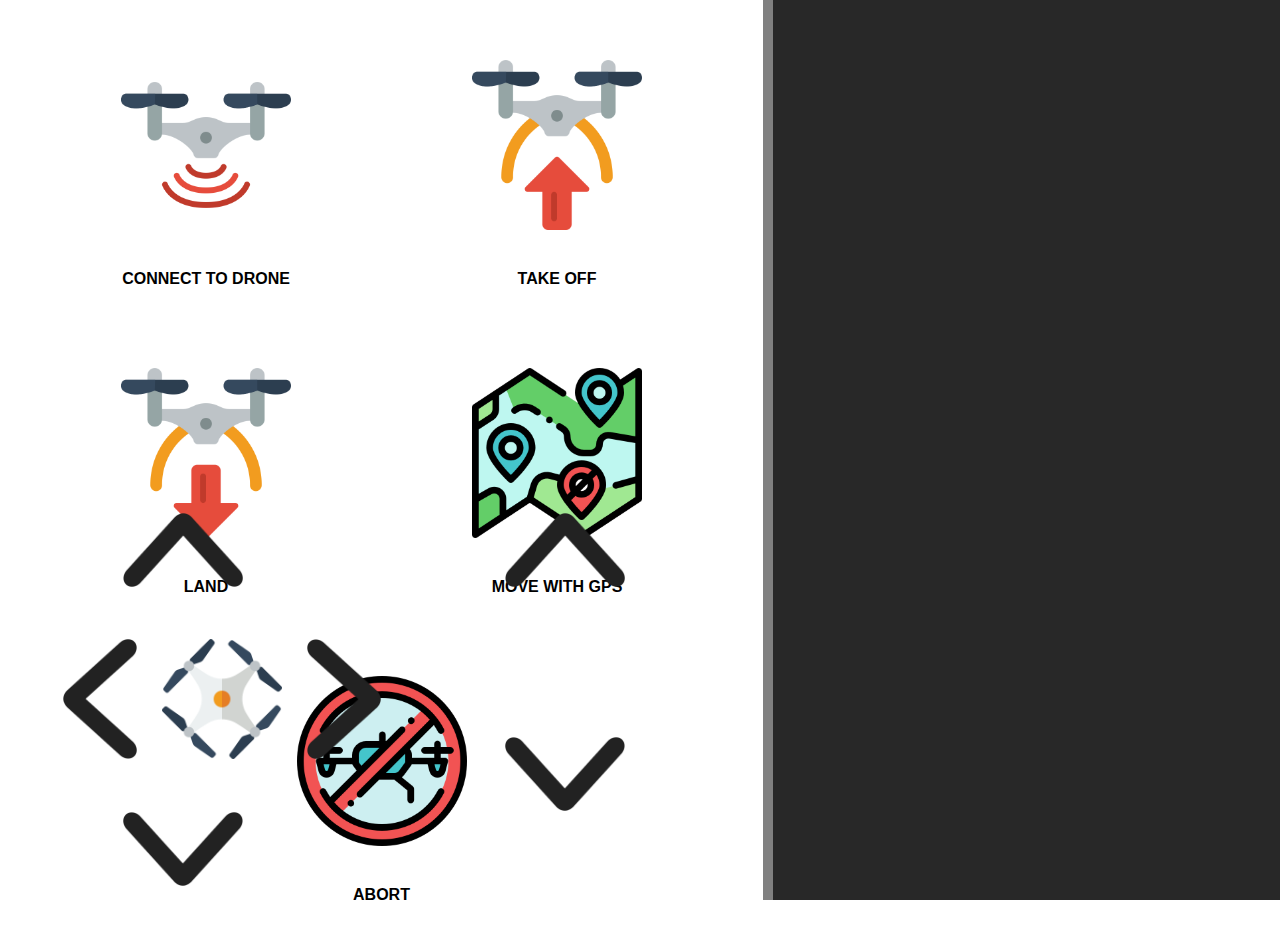
==== static/index.html @ 2b540db1 "Making GUI and REST" ====
<!DOCTYPE html>
<html>
  <head>
    <meta charset="UTF-8">
    <title>Drone Controller</title>
    <script src="jquery-3.4.1.min.js"></script>
    <link rel="stylesheet" type="text/css" href="style.css">  
  </head>
  <body>
    <div id="mainContainerDiv">
      <div id="topLeftDiv" class="gridBox">
        <div class="img-with-text">
          <img id="connectToDroneImg" src="./images/pack1/connect.png">
          Connect to drone
        </div>
  
        <div class="img-with-text">
          <img id="takeOffImg" src="./images/pack1/takeOff.png">
          Take off
        </div>
  
        <div class="img-with-text">
          <img id="landImg" src="./images/pack1/land.png">
          Land
        </div>

        <div class="img-with-text">
          <img id="gpsImg" src="./images/pack1/gps.png">
          Move with GPS
        </div>

        <div class="img-with-text">
          <img id="abortImg" src="./images/pack1/abort.png">
          Abort
        </div>
        
      </div>
      <div id="bottomLeftDiv" class="gridBox">
        <div id="forwardDiv"> <img id="forwardImg" src="./images/pack1/arrow_up.png"> </div>
        <div id="leftDiv"> <img id="leftImg" src="./images/pack1/arrow_left.png"> </div>
        <div id="droneDiv"> <img id="droneImg" src="./images/pack1/drone.png"> </div>
        <div id="rightDiv"> <img id="rightImg" src="./images/pack1/arrow_right.png"> </div>
        <div id="backDiv"> <img id="backImg" src="./images/pack1/arrow_down.png"> </div>
        <div id="upDiv"> <img id="upImg" src="./images/pack1/arrow_up.png"> </div>
        <div id="downDiv"> <img id="downImg" src="./images/pack1/arrow_down.png"> </div>
      </div>

      <div id="rightDivBox" class="gridBox">
        <div id="messageBox"></div>
      </div>
      
    </div>

  </body>
  <script src="script.js"></script>
</html>
---- static/style.css ----
html, body {
    height: 100%;
    margin: 0;
}

img {
    height: 170px;
    display: block;
    margin: 0 auto;
    padding: 40px;
}

img:active {
    transform: scale(0.9);
}

.img-with-text {
    text-align: center;
    width: auto;
    height: auto;
    font-family: Arial, Helvetica, sans-serif;
    text-transform: uppercase;
    font-weight: bold;
    padding: 20px;
}

#mainContainerDiv {
    height: inherit;
/* 
    position: absolute;
    top:0;
    bottom: 0;
    left: 0;
    right: 0; */
        
     /* margin: auto; */

    display: grid;
    grid-template-columns: 60% 40%;
    grid-auto-rows: 50%;
}

.gridBox {
    text-align: center;
}

.infoMessage {
    margin-top: 0;
    margin-bottom: 5px;
}

#topLeftDiv {
    grid-row: 1;
    grid-column: 1;

    display: flex;
    flex-wrap: wrap;
    justify-content: space-evenly;
    border-right: 5px solid grey;

}

#bottomLeftDiv {
    grid-column: 1;
    grid-row: 2;

    border-right: 5px solid grey;

    display: grid;
    grid-template-columns: 16% 16% 16% auto;
    grid-template-rows: 16.6% 16.6% 16.6% 16.6% 16.6% 16.6%;
}

#bottomLeftDiv img {
    height: 120px;
    margin-left: auto;
    margin-right: auto;
}

#forwardDiv {
    grid-column: 1 / 4;
    grid-row: 1 / 3;
}

#leftDiv {
    grid-column: 1 / 2;
    grid-row: 3 / 5;
}

#droneDiv {
    grid-column: 2 / 3;
    grid-row: 3 / 5;
}

#rightDiv {
    grid-column: 3 / 4;
    grid-row: 3 / 5;
}

#backDiv {
    grid-column: 1 / 4;
    grid-row: 5 / 7;
}

#upDiv {
    grid-column: 4 / 5;
    grid-row: 1 / 4;
}

#downDiv {
    grid-column: 4 / 5;
    grid-row: 4 / 7;
}

#rightDivBox {
    background-color:  #282828;
    grid-column: 2;
    grid-row: 1 / 3;
    border-left: 5px solid grey;

    padding: 50px 0px 50px 100px;
    
}

#messageBox {
    background-color: inherit;
    width: 100%;
    height: 100%;
    text-align: start;
    font-size: 1.3em;
    font-family: Arial, Helvetica, sans-serif;
    color: white;

    overflow-y: auto;
}
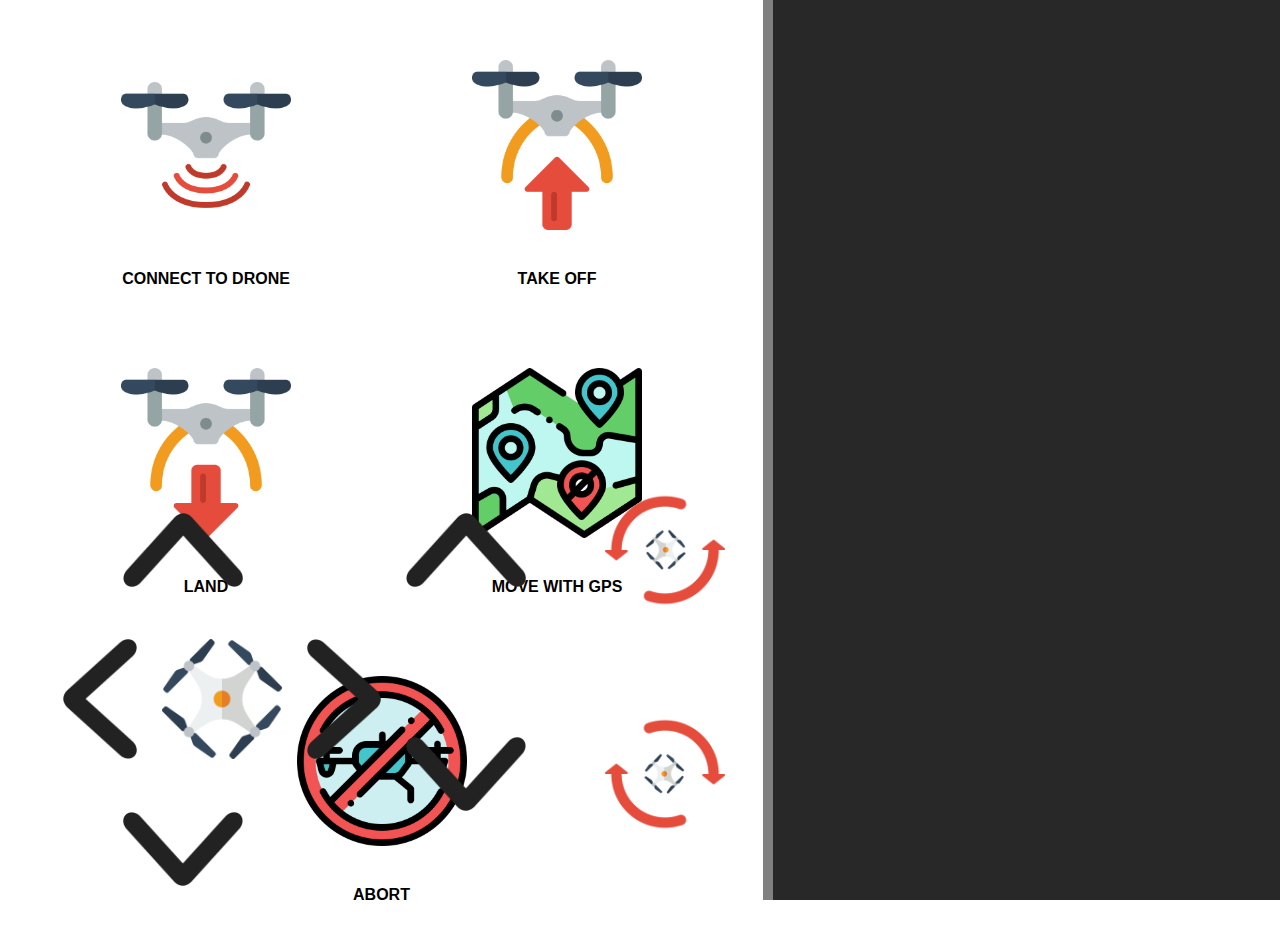
==== commit 93f44e01: "Added rotation images and style" ====
--- a/static/index.html
+++ b/static/index.html
@@ -41,11 +41,13 @@
         <div id="droneDiv"> <img id="droneImg" src="./images/pack1/drone.png"> </div>
         <div id="rightDiv"> <img id="rightImg" src="./images/pack1/arrow_right.png"> </div>
         <div id="backDiv"> <img id="backImg" src="./images/pack1/arrow_down.png"> </div>
+        <div id="turnCounterClockwiseDiv"> <img id="turnCounterClockwiseImg" src="./images/pack1/turn_counter_clockwise.png"> </div>
+        <div id="turnClockwiseDiv"> <img id="turnClockwiseImg" src="./images/pack1/turn_clockwise.png"> </div>
         <div id="upDiv"> <img id="upImg" src="./images/pack1/arrow_up.png"> </div>
         <div id="downDiv"> <img id="downImg" src="./images/pack1/arrow_down.png"> </div>
       </div>
 
-      <div id="rightDivBox" class="gridBox">
+      <div id="rightDivBox" class="grturnidBox">
         <div id="messageBox"></div>
       </div>
       
--- a/static/style.css
+++ b/static/style.css
@@ -67,7 +67,7 @@
     border-right: 5px solid grey;
 
     display: grid;
-    grid-template-columns: 16% 16% 16% auto;
+    grid-template-columns: 16% 16% 16% 26% 26%;
     grid-template-rows: 16.6% 16.6% 16.6% 16.6% 16.6% 16.6%;
 }
 
@@ -102,6 +102,16 @@
     grid-row: 5 / 7;
 }
 
+#turnCounterClockwiseDiv {
+    grid-column: 5 / 6;
+    grid-row: 1 / 4;
+}
+
+#turnClockwiseDiv {
+    grid-column: 5 / 6;
+    grid-row: 4 / 7;
+}
+
 #upDiv {
     grid-column: 4 / 5;
     grid-row: 1 / 4;
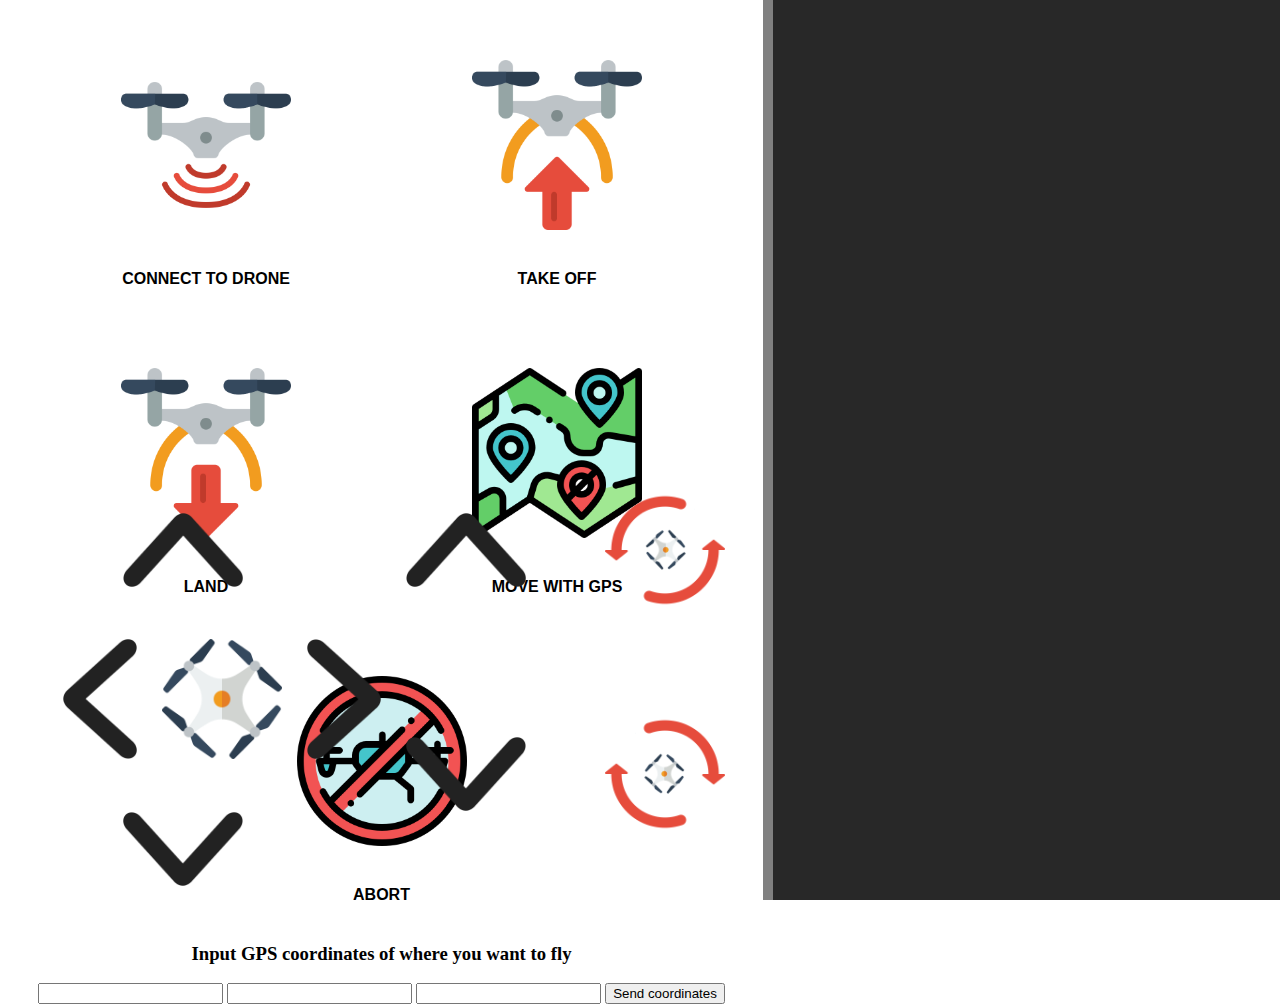
==== commit 96111c2d: "lolol" ====
--- a/static/index.html
+++ b/static/index.html
@@ -33,6 +33,14 @@
           <img id="abortImg" src="./images/pack1/abort.png">
           Abort
         </div>
+
+        <div class="number-input">
+          <h3>Input GPS coordinates of where you want to fly</h3>
+          <input type="number" id="latitude" value="">
+          <input type="number" id="longitude" value="">
+          <input type="number" id="altitude" value="">
+          <button onclick="getGPS()">Send coordinates</button>
+        </div>
         
       </div>
       <div id="bottomLeftDiv" class="gridBox">
